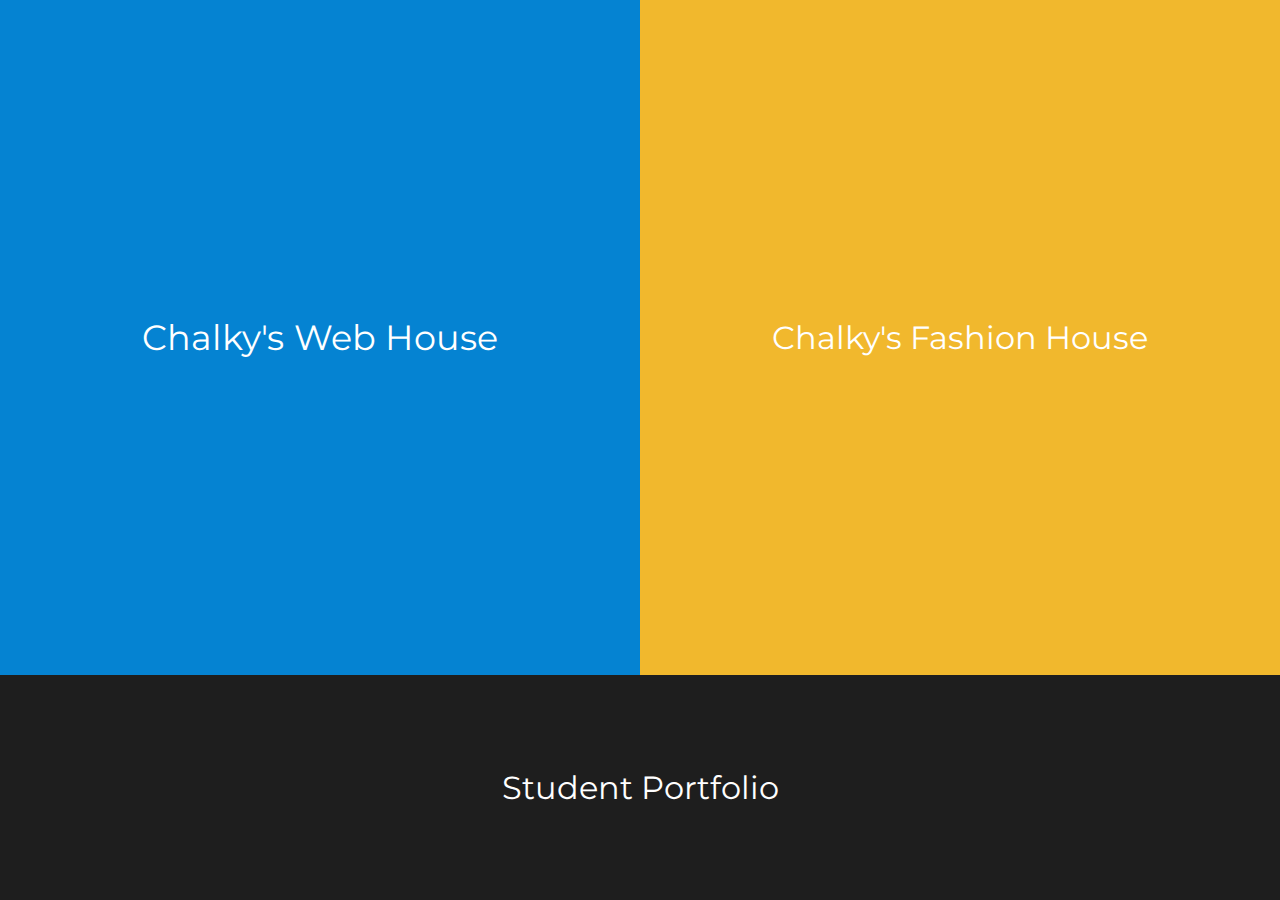
==== index.html @ b58ca8f0 "initial commit" ====
<html lang="en">
  <head>
    <meta charset="UTF-8" />
    <meta http-equiv="X-UA-Compatible" content="IE=edge" />
    <meta name="viewport" content="width=device-width, initial-scale=1.0" />
    <title>Chalky's, Inc.</title>
    <link rel="shortcut icon" href="favicon.svg" type="image/x-icon" />
    <link rel="stylesheet" href="index.css" />
  </head>
  <body>
    <div class="container">
      <a
        class="web-house-container"
        target="_blank"
        rel="noopener noreferrer"
        href="https://webhouse.chalkys.net/"
      >
        <h1>Chalky's Web House</h1>
      </a>
      <a
        class="fashion-house-container"
        target="_blank"
        rel="noopener noreferrer"
        href="https://fashionhouse.chalkys.net/"
      >
        <h1>Chalky's Fashion House</h1>
      </a>
      <a
        class="student-portfolio-container"
        target="_blank"
        rel="noopener noreferrer"
        href="https://portfolio.chalkys.net/"
      >
        <h1>Student Portfolio</h1>
      </a>
    </div>
  </body>
</html>
---- index.css ----
@import url("https://fonts.googleapis.com/css2?family=Montserrat:wght@100;200;300;400;500;600;700;800;900&display=swap");

:root {
  --student-portfolio-color: rgb(30, 30, 30);
  --web-house-color: #0583d2;
  --fashion-house-color: #f1b82d;
}

* {
  margin: 0;
  padding: 0;
  box-sizing: border-box;
  font-family: "Montserrat", sans-serif;
}

a {
  text-decoration: none;
}

h1 {
  color: #fff;
  font-weight: 400;
  transition: 0.2s ease-in-out;
}

.container {
  display: grid;
  grid-template-columns: 1fr;
  grid-template-rows: repeat(3, 33.33vh);
}

.container > * {
  display: flex;
  align-items: center;
  justify-content: center;
  padding: 1rem;
  text-align: center;
  cursor: pointer;
}

.web-house-container {
  background-color: var(--web-house-color);
}

.fashion-house-container {
  background-color: var(--fashion-house-color);
}

.student-portfolio-container {
  background-color: var(--student-portfolio-color);
}

.web-house-container:hover h1,
.fashion-house-container:hover h1,
.student-portfolio-container:hover h1 {
  transform: scale(1.1);
}

@media (min-width: 700px) {
  .container {
    grid-template-columns: 1fr 1fr;
    grid-template-rows: 75vh 25vh;
  }

  .student-portfolio-container {
    grid-column: span 2;
  }
}
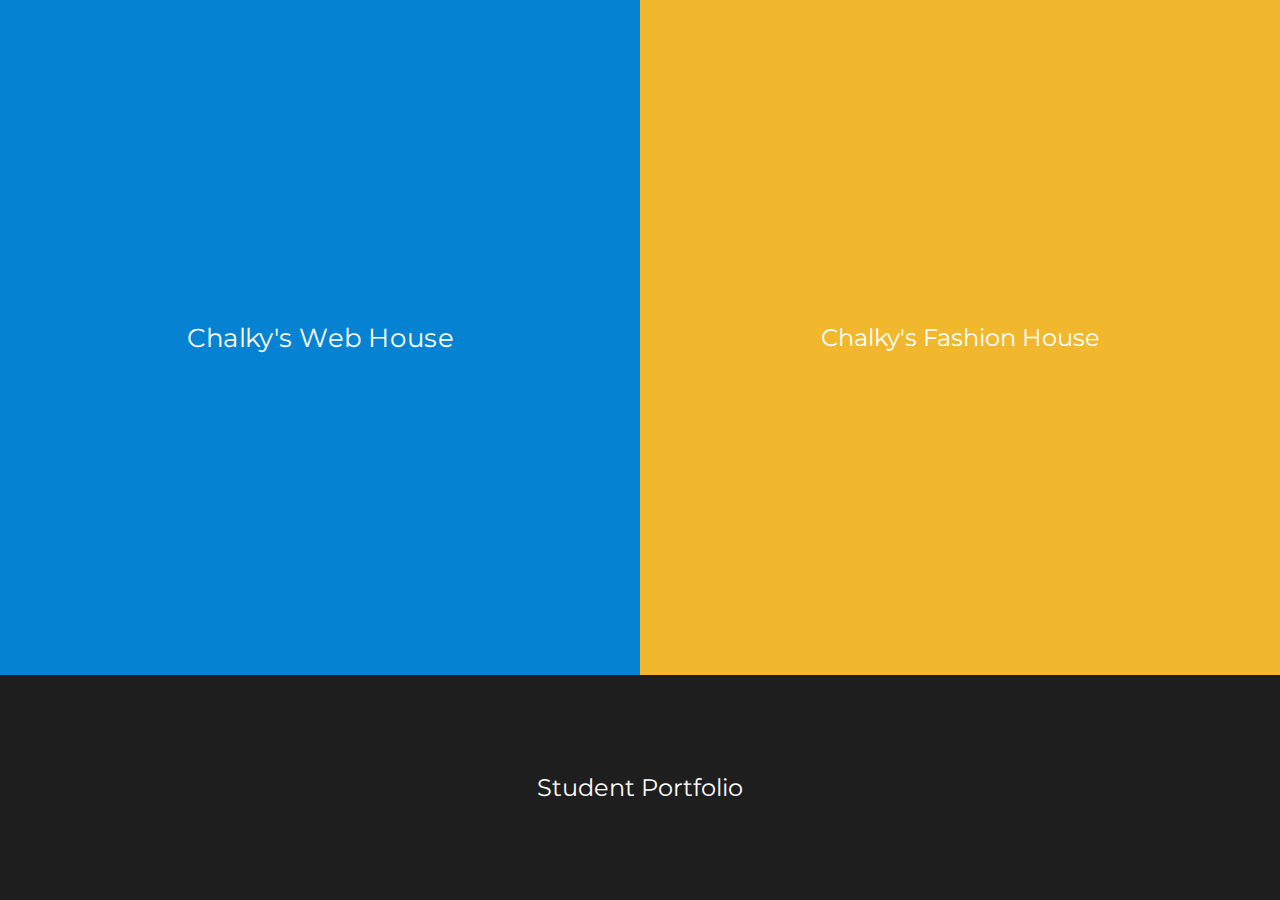
==== commit 36b02f18: "added meta tags" ====
--- a/index.html
+++ b/index.html
@@ -3,7 +3,19 @@
     <meta charset="UTF-8" />
     <meta http-equiv="X-UA-Compatible" content="IE=edge" />
     <meta name="viewport" content="width=device-width, initial-scale=1.0" />
-    <title>Chalky's, Inc.</title>
+    <title>Chalky's | Web &amp; Fashion Services</title>
+    <meta
+      name="description"
+      content="One stop to access all of Chalky's services. Whether you need assistance in your web development project or need a custom t-shirt at an affordable rate, contact now!"
+    />
+    <meta property="og:title" content="Chalky's" />
+    <meta
+      property="og:description"
+      content="One stop to access all of Chalky's services. Whether you need assistance in your web development project or need a custom t-shirt at an affordable rate, contact now!"
+    />
+    <meta property="og:image" content="og-img.jpg" />
+    <meta property="og:url" content="https://www.chalkys.net/" />
+    <meta property="og:type" content="website" />
     <link rel="shortcut icon" href="favicon.svg" type="image/x-icon" />
     <link rel="stylesheet" href="index.css" />
   </head>
@@ -15,15 +27,15 @@
         rel="noopener noreferrer"
         href="https://webhouse.chalkys.net/"
       >
-        <h1>Chalky's Web House</h1>
+        <p>Chalky's Web House</p>
       </a>
       <a
         class="fashion-house-container"
         target="_blank"
         rel="noopener noreferrer"
-        href="https://fashionhouse.chalkys.net/"
+        href="/"
       >
-        <h1>Chalky's Fashion House</h1>
+        <p>Chalky's Fashion House</p>
       </a>
       <a
         class="student-portfolio-container"
@@ -31,7 +43,7 @@
         rel="noopener noreferrer"
         href="https://portfolio.chalkys.net/"
       >
-        <h1>Student Portfolio</h1>
+        <p>Student Portfolio</p>
       </a>
     </div>
   </body>
--- a/index.css
+++ b/index.css
@@ -17,9 +17,9 @@
   text-decoration: none;
 }
 
-h1 {
+p {
+  font-size: 24px;
   color: #fff;
-  font-weight: 400;
   transition: 0.2s ease-in-out;
 }
 
@@ -50,12 +50,6 @@
   background-color: var(--student-portfolio-color);
 }
 
-.web-house-container:hover h1,
-.fashion-house-container:hover h1,
-.student-portfolio-container:hover h1 {
-  transform: scale(1.1);
-}
-
 @media (min-width: 700px) {
   .container {
     grid-template-columns: 1fr 1fr;
@@ -65,4 +59,10 @@
   .student-portfolio-container {
     grid-column: span 2;
   }
+
+  .web-house-container:hover p,
+  .fashion-house-container:hover p,
+  .student-portfolio-container:hover p {
+    transform: scale(1.1);
+  }
 }
